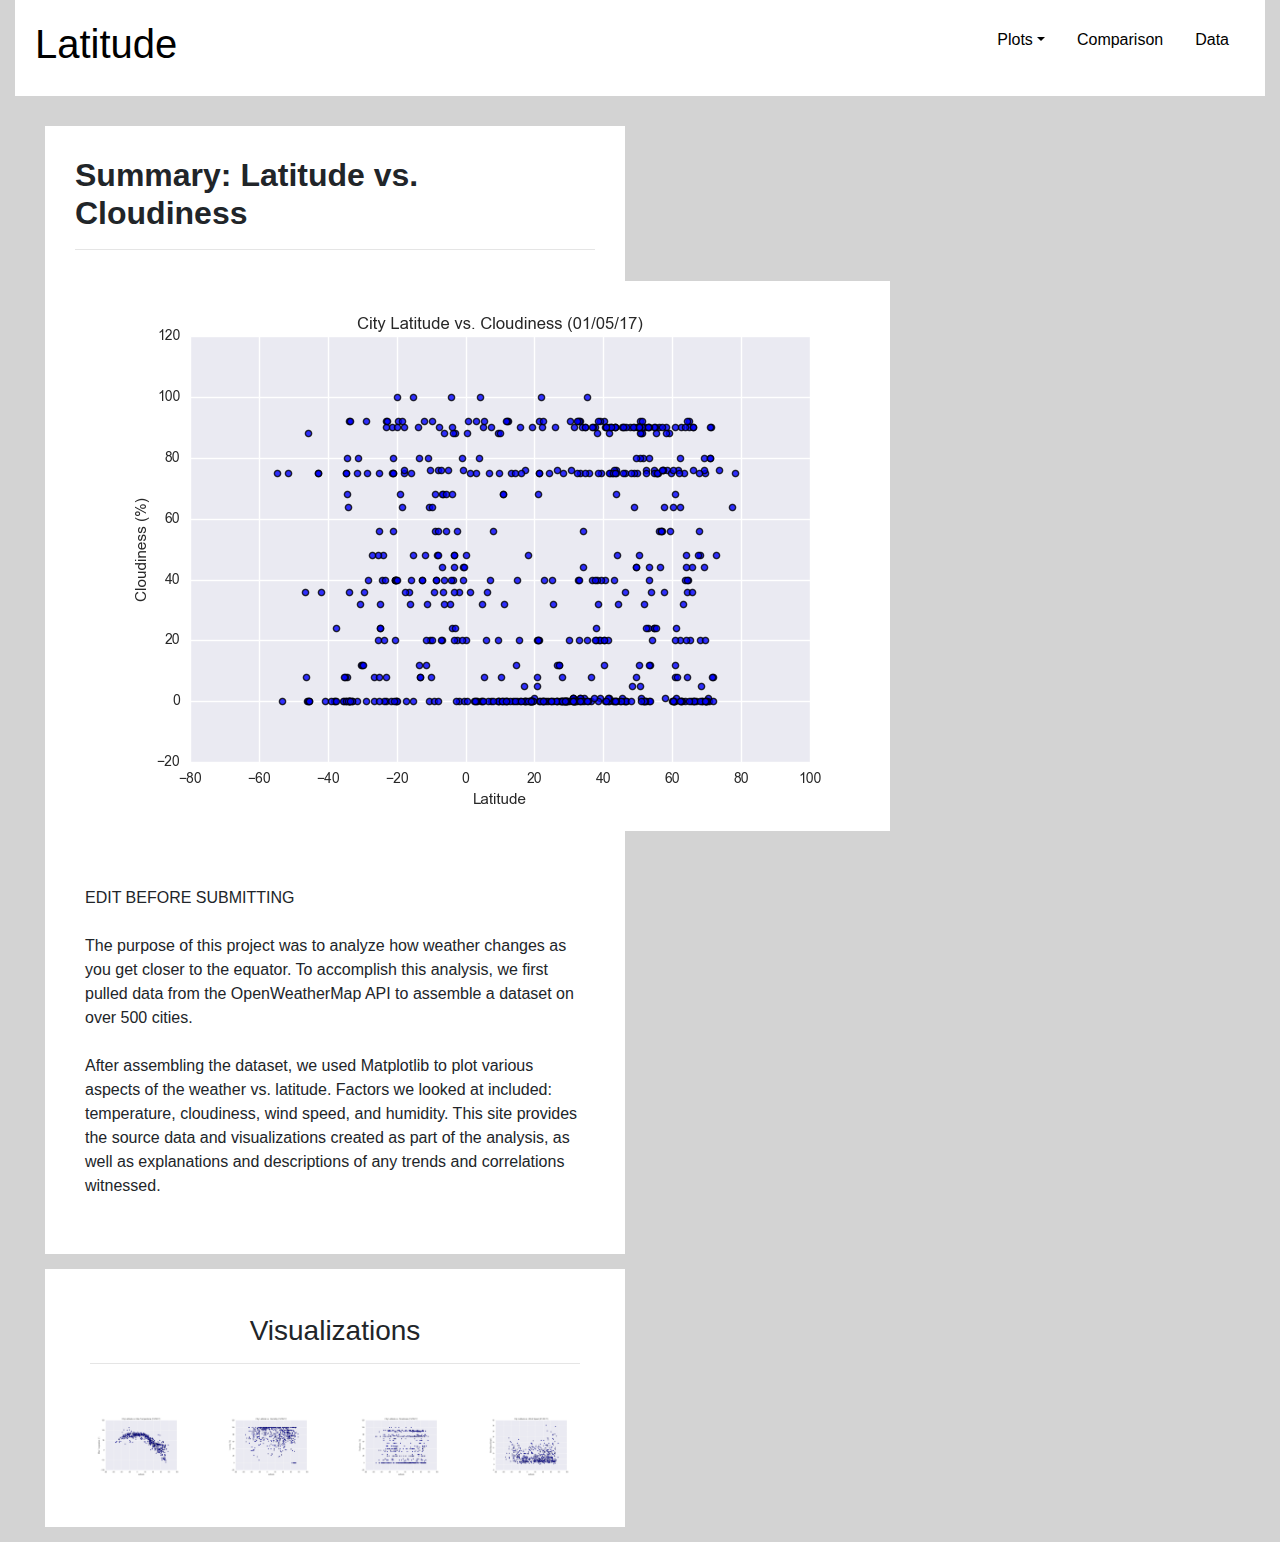
==== comparison.html @ 4c7aa16c "Making slow progress..." ====
<!DOCTYPE html>
<html lang="en">
<head>
    <meta charset="UTF-8">
    <meta name="viewport" content="width=device-width, initial-scale=1.0">
    <title>Document</title>
    <link rel="stylesheet" href="https://stackpath.bootstrapcdn.com/bootstrap/4.5.2/css/bootstrap.min.css" integrity="sha384-JcKb8q3iqJ61gNV9KGb8thSsNjpSL0n8PARn9HuZOnIxN0hoP+VmmDGMN5t9UJ0Z" crossorigin="anonymous">
    <script src="https://code.jquery.com/jquery-3.5.1.slim.min.js" integrity="sha384-DfXdz2htPH0lsSSs5nCTpuj/zy4C+OGpamoFVy38MVBnE+IbbVYUew+OrCXaRkfj" crossorigin="anonymous"></script>
    <script src="https://cdn.jsdelivr.net/npm/popper.js@1.16.1/dist/umd/popper.min.js" integrity="sha384-9/reFTGAW83EW2RDu2S0VKaIzap3H66lZH81PoYlFhbGU+6BZp6G7niu735Sk7lN" crossorigin="anonymous"></script>
    <script src="https://stackpath.bootstrapcdn.com/bootstrap/4.5.2/js/bootstrap.min.js" integrity="sha384-B4gt1jrGC7Jh4AgTPSdUtOBvfO8shuf57BaghqFfPlYxofvL8/KUEfYiJOMMV+rV" crossorigin="anonymous"></script>
    <link rel="stylesheet" href="styles.css">
</head>
<body>
    <div class="container-fluid">
        <div class="homepage-header">
            <div class="row">
                <div class="col-md-1">
                    <div class="page-header">
                        <div class="header-button">
                            <h1>
                                <a href="index.html">Latitude</a>
                            </h1>
                        </div>
                    </div>
                </div>
                <div class="col-md-7">
                </div>
                <div class="col-md-4">
                    <ul class="nav">
                        <li class="nav-item dropdown ml-md-auto">
                            <a class="nav-link dropdown-toggle" href="http://example.com" id="navbarDropdownMenuLink" data-toggle="dropdown">Plots</a>
                        <div class="dropdown-menu dropdown-menu-right" aria-labelledby="navbarDropdownMenuLink">
                                <a class="dropdown-item" href="latvtemp.html">Latitude vs. Max Temp</a>
                                <a class="dropdown-item" href="latvhumidity.html">Latitude vs. Humidity</a>
                                <a class="dropdown-item" href="latvcloudiness.html">Latitude vs. Cloudiness</a>
                                <a class="dropdown-item" href="latvwindspeed.html">Latitude vs. Wind Speed</a>
                            <!-- <div class="dropdown-divider">
                            </div> <a class="dropdown-item" href="#">Separated link</a> -->
                        </div>
                        </li>
                        <li class="nav-item">
                            <a class="nav-link active" href="comparison.html">Comparison</a>
                        </li>
                        <li class="nav-item">
                            <a class="nav-link" href="data.html">Data</a>
                        </li>
                    </ul>
                </div>
            </div>
        </div>
        <div class="body-section">
            <div class="row">
                <div class="col-md-6">
                    <div class= "home-subject">
                        <h2>
                            Summary: Latitude vs. Cloudiness
                        </h2>
                        <hr>
                        <div class= "row">
                            <div class="col-md-12">
                                <img src="WebVisualizations/assets/images/Fig3.png" alt="Chart showing Latitude versus cloudiness">
                            </div>
                        </div>
                        <div class= "row"></div>
                            <p>
                                EDIT BEFORE SUBMITTING
                                <br>
                                <br>
                                The purpose of this project was to analyze how weather changes as you get closer to the equator. To accomplish this analysis,  we first pulled data from the OpenWeatherMap API to assemble a dataset on over 500 cities.
                                <br>
                                <br>
                                After assembling the dataset, we used Matplotlib to plot various aspects of the weather vs. latitude. Factors we looked at included: temperature, cloudiness, wind speed, and humidity. This site provides the source data and visualizations created as part of the analysis, as well as explanations and descriptions of any trends and correlations witnessed.
                            </p>
                        </div>
                    </div>
                </div>
                <div class="col-md-6">
                    <div class="home-subject">
                        <div class="row">
                            <div class="col-md-12">
                                <h3 class="text-center">
                                    Visualizations
                                </h3>
                                <hr>
                            </div>
                        </div>
                        <div class="row">
                            <div class="col-md-3">
                                <div class="thumbnail">
                                    <a href="latvtemp.html">
                                        <img alt="Chart showing Latitude versus max temperature" src="WebVisualizations/assets/images/Fig1.png" class="img-thumbnail">
                                    </a>
                                </div>
                            </div>
                            <div class="col-md-3">
                                <div class="thumbnail">
                                    <a href="latvhumidity.html">
                                        <img alt="Chart showing Latitude versus humidity" src="WebVisualizations/assets/images/Fig2.png" class="img-thumbnail">
                                    </a>
                                </div>
                            </div>
                            <div class="col-md-3">
                                <div class="thumbnail">
                                    <img alt="Chart showing Latitude versus cloudiness" src="WebVisualizations/assets/images/Fig3.png" class="img-thumbnail">
                                </div>
                            </div>
                            <div class="col-md-3">
                                <div class="thumbnail">
                                    <img alt="Chart showing Latitude versus wind speed" src="WebVisualizations/assets/images/Fig4.png" class="img-thumbnail">
                                </div>
                            </div>
                        </div>
                    </div>
                </div>
            </div>
        </div>
    </div>
</body>
</html>
---- styles.css ----
body {
    background-color: lightgray;
}

.row {
    padding: 15px;
}


.homepage-header {
    background-color: white;
    padding: 5px;
}


.data-pages {
    color: black;
}

.body-section {
    padding: 15px;
}

.home-subject {
    background: white;
    border: solid 2px none;
    padding: 30px;
}

.img {
    vertical-align: middle;
}

.img-thumbnail {
    padding: .25rem;
    background-color: #fff;
    border: none;
    max-width: 100%;
    height: auto;
}

a {
    color: black;
}

.nav-images {
    padding: 0px;
}

.home-page-content-header {
    padding: 20px;
}

h2 {
    font-weight: bold;
}

p {
    padding: 10px;
}
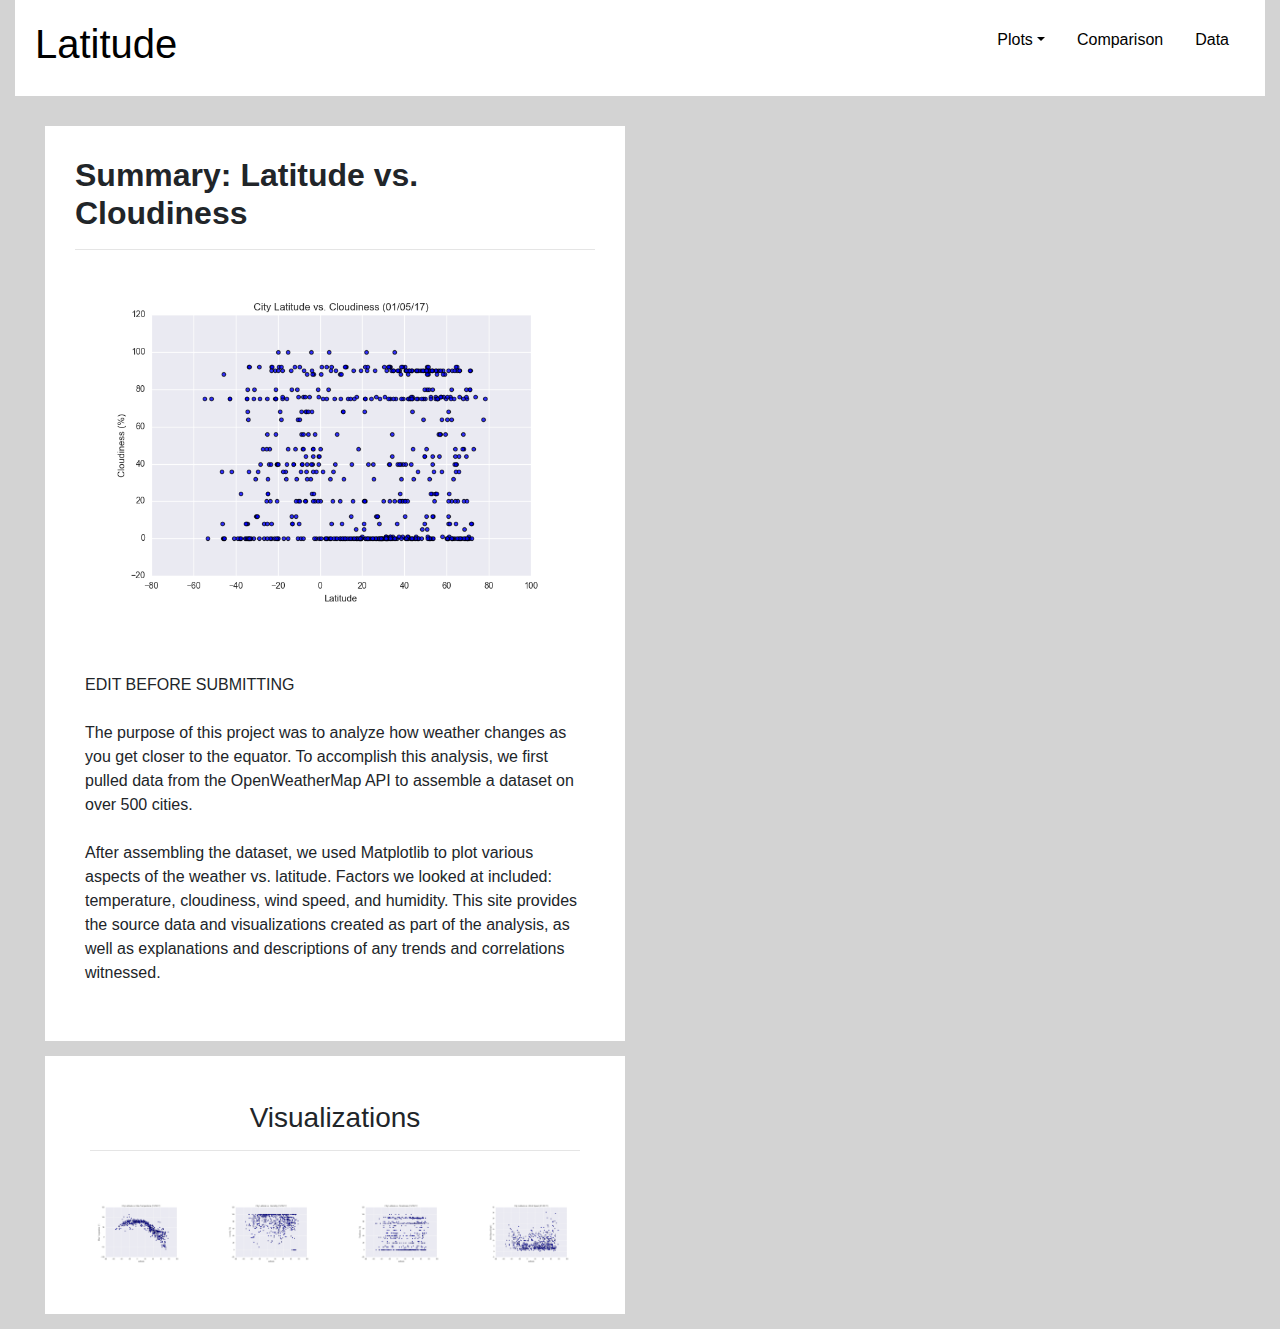
==== commit ca2c8bae: "Added center justification on all individual pages." ====
--- a/comparison.html
+++ b/comparison.html
@@ -3,7 +3,7 @@
 <head>
     <meta charset="UTF-8">
     <meta name="viewport" content="width=device-width, initial-scale=1.0">
-    <title>Document</title>
+    <title>Chart Comparisons</title>
     <link rel="stylesheet" href="https://stackpath.bootstrapcdn.com/bootstrap/4.5.2/css/bootstrap.min.css" integrity="sha384-JcKb8q3iqJ61gNV9KGb8thSsNjpSL0n8PARn9HuZOnIxN0hoP+VmmDGMN5t9UJ0Z" crossorigin="anonymous">
     <script src="https://code.jquery.com/jquery-3.5.1.slim.min.js" integrity="sha384-DfXdz2htPH0lsSSs5nCTpuj/zy4C+OGpamoFVy38MVBnE+IbbVYUew+OrCXaRkfj" crossorigin="anonymous"></script>
     <script src="https://cdn.jsdelivr.net/npm/popper.js@1.16.1/dist/umd/popper.min.js" integrity="sha384-9/reFTGAW83EW2RDu2S0VKaIzap3H66lZH81PoYlFhbGU+6BZp6G7niu735Sk7lN" crossorigin="anonymous"></script>
@@ -58,7 +58,7 @@
                         <hr>
                         <div class= "row">
                             <div class="col-md-12">
-                                <img src="WebVisualizations/assets/images/Fig3.png" alt="Chart showing Latitude versus cloudiness">
+                                <img src="WebVisualizations/assets/images/Fig3.png" alt="Chart showing Latitude versus cloudiness" class="ind-img">
                             </div>
                         </div>
                         <div class= "row"></div>
--- a/styles.css
+++ b/styles.css
@@ -57,4 +57,10 @@
 
 p {
     padding: 10px;
+}
+
+.ind-img {
+    max-height: 100%;
+    max-width: 100%;
+    vertical-align: middle;
 }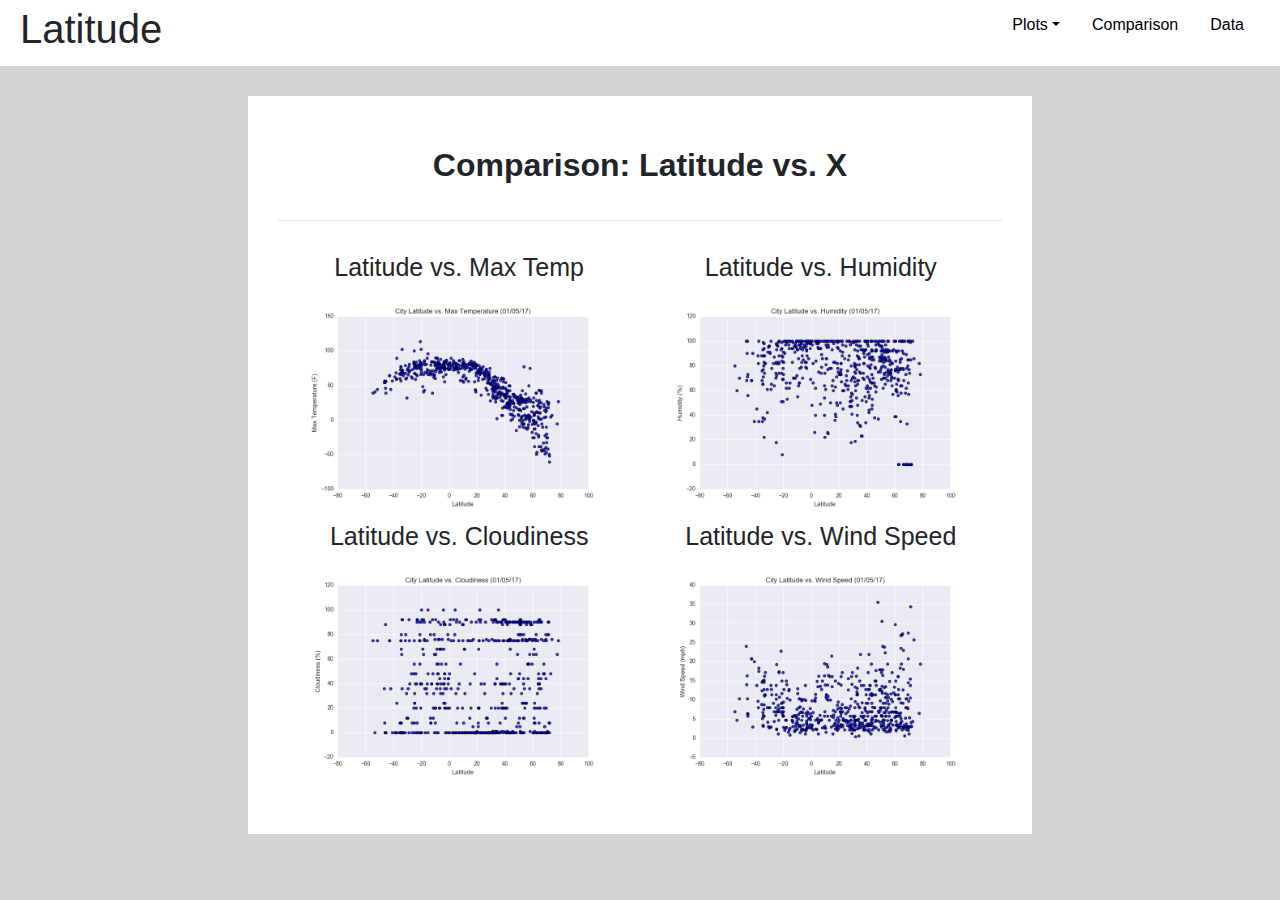
==== commit 70b910a3: "Structured all pages but Data." ====
--- a/comparison.html
+++ b/comparison.html
@@ -3,7 +3,7 @@
 <head>
     <meta charset="UTF-8">
     <meta name="viewport" content="width=device-width, initial-scale=1.0">
-    <title>Chart Comparisons</title>
+    <title>Weather Data</title>
     <link rel="stylesheet" href="https://stackpath.bootstrapcdn.com/bootstrap/4.5.2/css/bootstrap.min.css" integrity="sha384-JcKb8q3iqJ61gNV9KGb8thSsNjpSL0n8PARn9HuZOnIxN0hoP+VmmDGMN5t9UJ0Z" crossorigin="anonymous">
     <script src="https://code.jquery.com/jquery-3.5.1.slim.min.js" integrity="sha384-DfXdz2htPH0lsSSs5nCTpuj/zy4C+OGpamoFVy38MVBnE+IbbVYUew+OrCXaRkfj" crossorigin="anonymous"></script>
     <script src="https://cdn.jsdelivr.net/npm/popper.js@1.16.1/dist/umd/popper.min.js" integrity="sha384-9/reFTGAW83EW2RDu2S0VKaIzap3H66lZH81PoYlFhbGU+6BZp6G7niu735Sk7lN" crossorigin="anonymous"></script>
@@ -12,101 +12,75 @@
 </head>
 <body>
     <div class="container-fluid">
-        <div class="homepage-header">
-            <div class="row">
-                <div class="col-md-1">
-                    <div class="page-header">
-                        <div class="header-button">
-                            <h1>
-                                <a href="index.html">Latitude</a>
-                            </h1>
-                        </div>
+        <div class="row homepage-header">
+            <div class="col-md-1 page-header">
+                <h1>
+                    Latitude
+                </h1>
+            </div>
+            <div class="col-md-7">
+            </div>
+            <div class="col-md-4">
+                <ul class="nav">
+                    <li class="nav-item dropdown ml-md-auto">
+                        <a class="nav-link dropdown-toggle" href="index.html" id="navbarDropdownMenuLink" data-toggle="dropdown">Plots</a>
+                    <div class="dropdown-menu dropdown-menu-right" aria-labelledby="navbarDropdownMenuLink">
+                            <a class="dropdown-item" href="latvtemp.html">Latitude vs. Max Temp</a>
+                            <a class="dropdown-item" href="latvhumidity.html">Latitude vs. Humidity</a>
+                            <a class="dropdown-item" href="latvcloudiness.html">Latitude vs. Cloudiness</a>
+                            <a class="dropdown-item" href="latvwindspeed.html">Latitude vs. Wind Speed</a>
+                        <!-- <div class="dropdown-divider">
+                        </div> <a class="dropdown-item" href="#">Separated link</a> -->
                     </div>
-                </div>
-                <div class="col-md-7">
-                </div>
-                <div class="col-md-4">
-                    <ul class="nav">
-                        <li class="nav-item dropdown ml-md-auto">
-                            <a class="nav-link dropdown-toggle" href="http://example.com" id="navbarDropdownMenuLink" data-toggle="dropdown">Plots</a>
-                        <div class="dropdown-menu dropdown-menu-right" aria-labelledby="navbarDropdownMenuLink">
-                                <a class="dropdown-item" href="latvtemp.html">Latitude vs. Max Temp</a>
-                                <a class="dropdown-item" href="latvhumidity.html">Latitude vs. Humidity</a>
-                                <a class="dropdown-item" href="latvcloudiness.html">Latitude vs. Cloudiness</a>
-                                <a class="dropdown-item" href="latvwindspeed.html">Latitude vs. Wind Speed</a>
-                            <!-- <div class="dropdown-divider">
-                            </div> <a class="dropdown-item" href="#">Separated link</a> -->
-                        </div>
-                        </li>
-                        <li class="nav-item">
-                            <a class="nav-link active" href="comparison.html">Comparison</a>
-                        </li>
-                        <li class="nav-item">
-                            <a class="nav-link" href="data.html">Data</a>
-                        </li>
-                    </ul>
-                </div>
+                    </li>
+                    <li class="nav-item">
+                        <a class="nav-link active" href="comparison.html">Comparison</a>
+                    </li>
+                    <li class="nav-item">
+                        <a class="nav-link" href="data.html">Data</a>
+                    </li>
+                </ul>
             </div>
         </div>
         <div class="body-section">
-            <div class="row">
-                <div class="col-md-6">
+            <div class="row justify-content-center">
+                <div class="col-md-8">
                     <div class= "home-subject">
-                        <h2>
-                            Summary: Latitude vs. Cloudiness
+                        <h2 class="home-page-content-header">
+                            Comparison: Latitude vs. X
                         </h2>
                         <hr>
-                        <div class= "row">
-                            <div class="col-md-12">
-                                <img src="WebVisualizations/assets/images/Fig3.png" alt="Chart showing Latitude versus cloudiness" class="ind-img">
-                            </div>
-                        </div>
-                        <div class= "row"></div>
-                            <p>
-                                EDIT BEFORE SUBMITTING
-                                <br>
-                                <br>
-                                The purpose of this project was to analyze how weather changes as you get closer to the equator. To accomplish this analysis,  we first pulled data from the OpenWeatherMap API to assemble a dataset on over 500 cities.
-                                <br>
-                                <br>
-                                After assembling the dataset, we used Matplotlib to plot various aspects of the weather vs. latitude. Factors we looked at included: temperature, cloudiness, wind speed, and humidity. This site provides the source data and visualizations created as part of the analysis, as well as explanations and descriptions of any trends and correlations witnessed.
-                            </p>
-                        </div>
-                    </div>
-                </div>
-                <div class="col-md-6">
-                    <div class="home-subject">
-                        <div class="row">
-                            <div class="col-md-12">
-                                <h3 class="text-center">
-                                    Visualizations
-                                </h3>
-                                <hr>
-                            </div>
-                        </div>
-                        <div class="row">
-                            <div class="col-md-3">
+                        <div class="row nav -images">
+                            <div class="col-md-6 col-sm-3 justify-content-around">
                                 <div class="thumbnail">
+                                    <h3>Latitude vs. Max Temp</h3>
                                     <a href="latvtemp.html">
                                         <img alt="Chart showing Latitude versus max temperature" src="WebVisualizations/assets/images/Fig1.png" class="img-thumbnail">
                                     </a>
                                 </div>
                             </div>
-                            <div class="col-md-3">
+                            <div class="col-md-6 col-sm-3 justify-content-around">
                                 <div class="thumbnail">
+                                    <h3>Latitude vs. Humidity</h3>
                                     <a href="latvhumidity.html">
                                         <img alt="Chart showing Latitude versus humidity" src="WebVisualizations/assets/images/Fig2.png" class="img-thumbnail">
                                     </a>
                                 </div>
                             </div>
-                            <div class="col-md-3">
+                            <div class="col-md-6 col-sm-3 justify-content-around">
                                 <div class="thumbnail">
-                                    <img alt="Chart showing Latitude versus cloudiness" src="WebVisualizations/assets/images/Fig3.png" class="img-thumbnail">
+                                    <h3>Latitude vs. Cloudiness</h3>
+                                    <a href="latvcloudiness.html">
+                                        <img alt="Chart showing Latitude versus cloudiness" src="WebVisualizations/assets/images/Fig3.png" class="img-thumbnail">
+                                    </a>
                                 </div>
                             </div>
-                            <div class="col-md-3">
+                            <div class="col-md-6 col-sm-3 justify-content-around">
                                 <div class="thumbnail">
-                                    <img alt="Chart showing Latitude versus wind speed" src="WebVisualizations/assets/images/Fig4.png" class="img-thumbnail">
+                                    <h3>Latitude vs. Wind Speed</h3>
+                                    <a href="latvwindspeed.html">
+                                        <img alt="Chart showing Latitude wind speed" src="WebVisualizations/assets/images/Fig4.png" class="img-thumbnail">
+                                    </a>
                                 </div>
                             </div>
                         </div>
--- a/styles.css
+++ b/styles.css
@@ -6,12 +6,15 @@
     padding: 15px;
 }
 
-
 .homepage-header {
     background-color: white;
     padding: 5px;
 }
 
+h2 {
+    font-weight: bold;
+    text-align: center;
+}
 
 .data-pages {
     color: black;
@@ -51,10 +54,6 @@
     padding: 20px;
 }
 
-h2 {
-    font-weight: bold;
-}
-
 p {
     padding: 10px;
 }
@@ -63,4 +62,9 @@
     max-height: 100%;
     max-width: 100%;
     vertical-align: middle;
+}
+
+h3 {
+    text-align: center;
+    font-size: 25px;
 }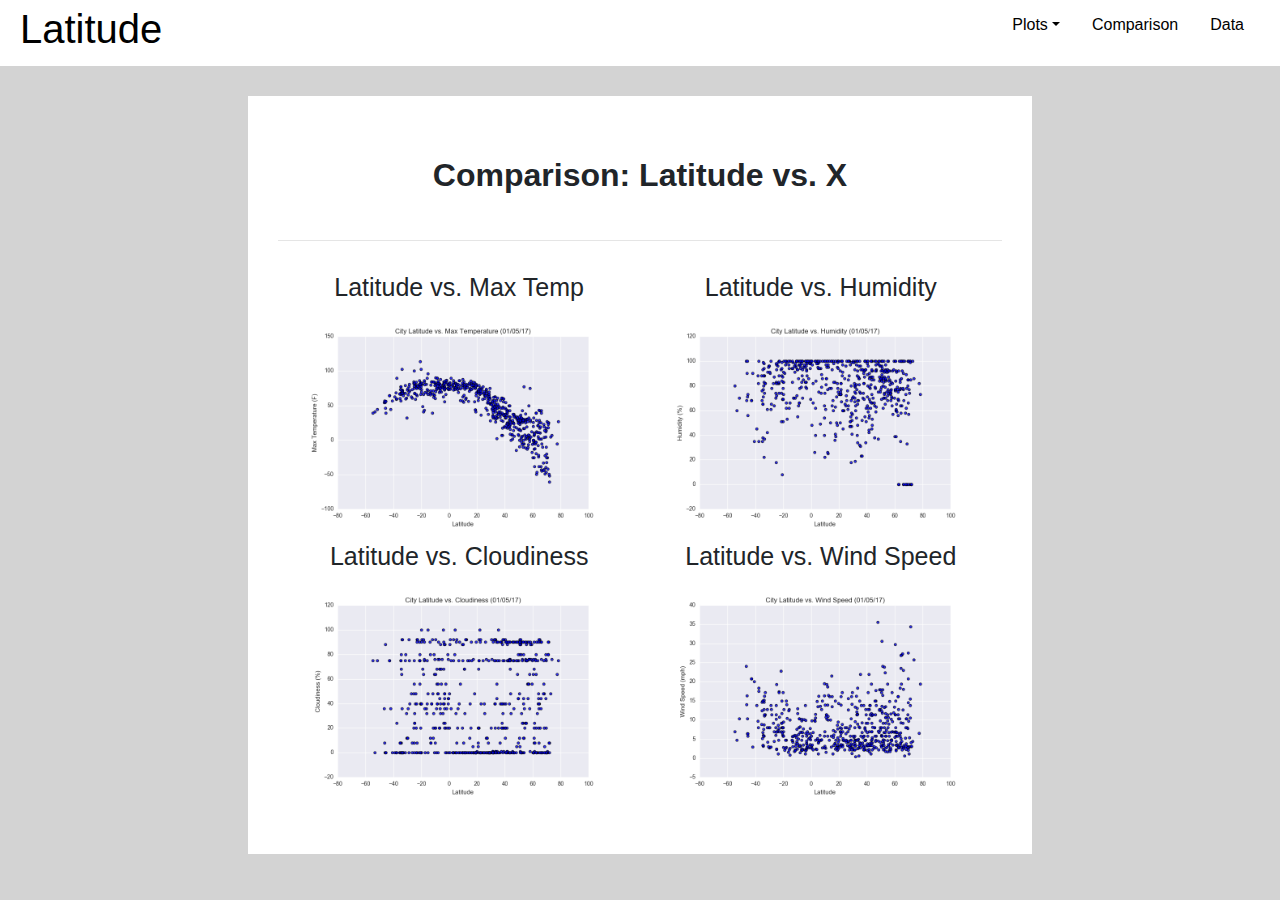
==== commit 24cc2a6d: "Finished page summaries." ====
--- a/comparison.html
+++ b/comparison.html
@@ -15,7 +15,7 @@
         <div class="row homepage-header">
             <div class="col-md-1 page-header">
                 <h1>
-                    Latitude
+                    <a href="index.html">Latitude</a>
                 </h1>
             </div>
             <div class="col-md-7">
--- a/styles.css
+++ b/styles.css
@@ -1,5 +1,6 @@
 body {
     background-color: lightgray;
+    font-family: Arial, Helvetica, sans-serif;
 }
 
 .row {
@@ -51,7 +52,7 @@
 }
 
 .home-page-content-header {
-    padding: 20px;
+    padding: 30px;
 }
 
 p {
